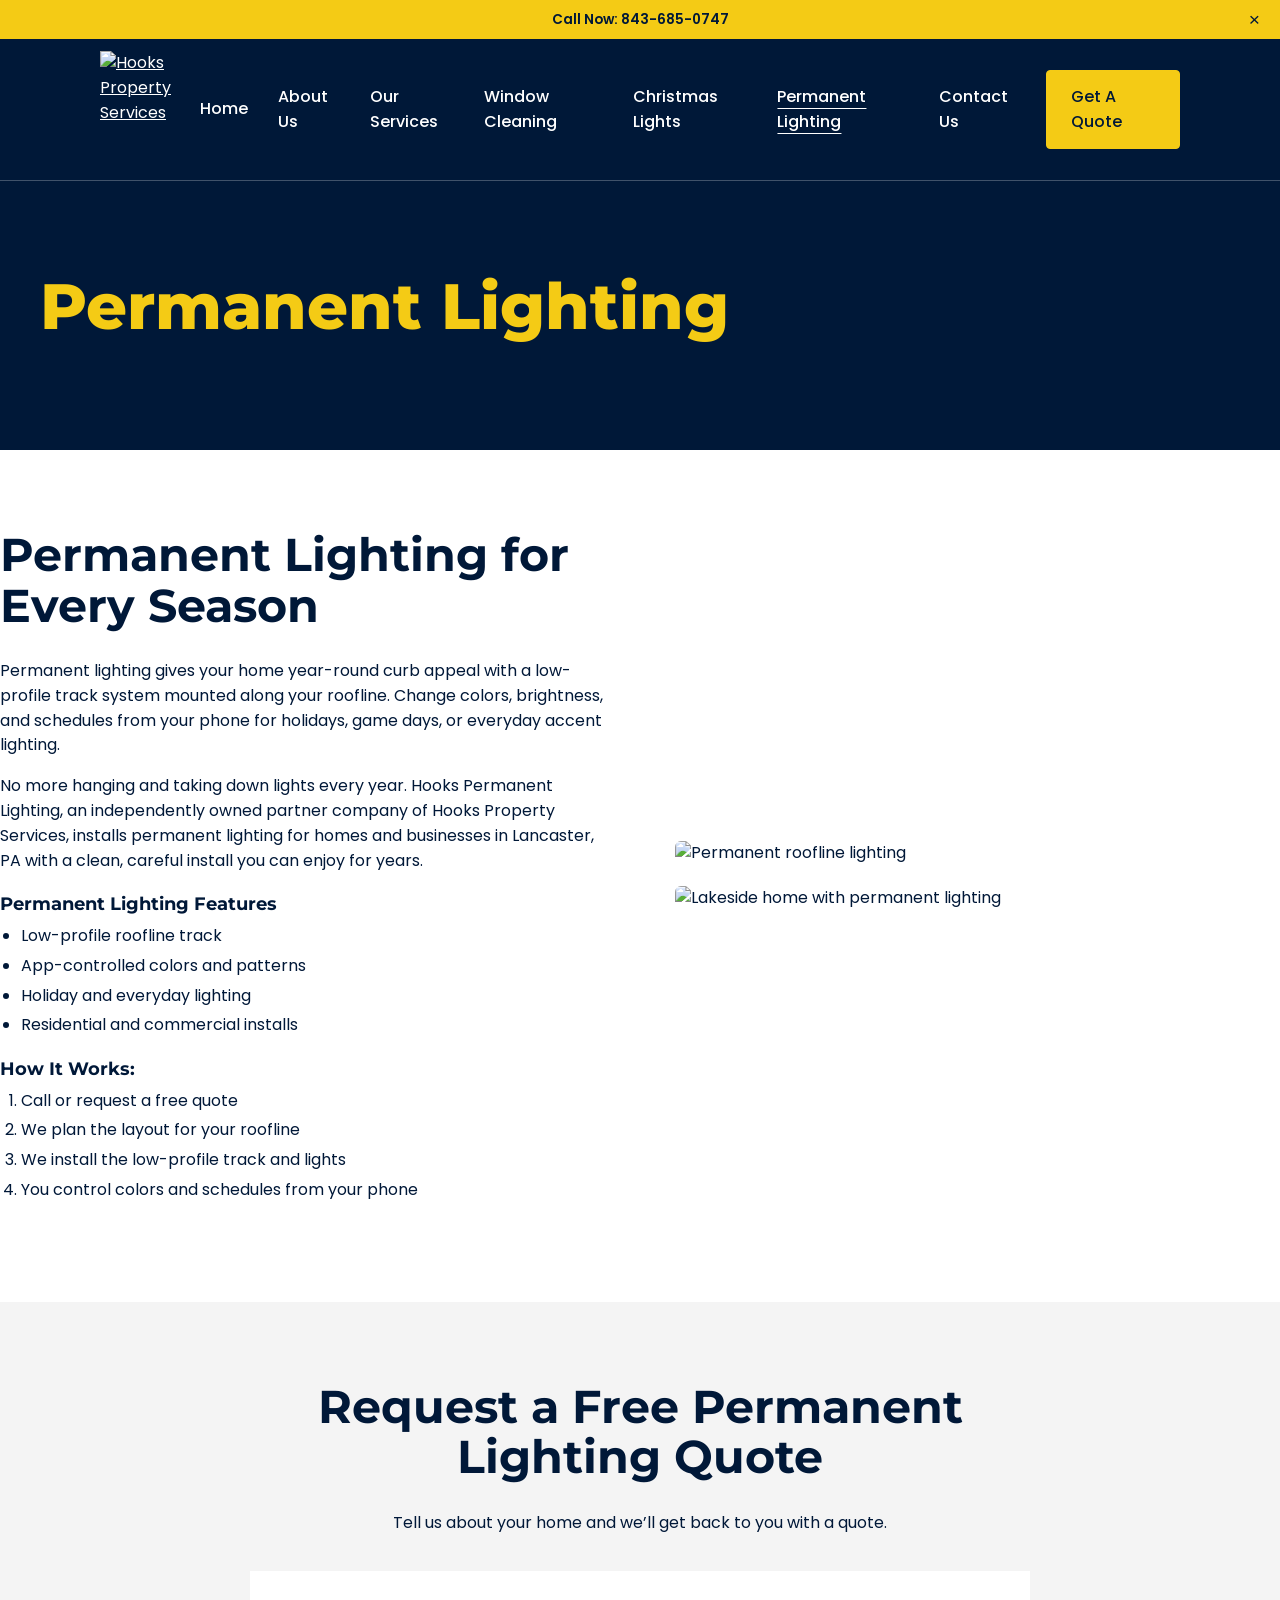
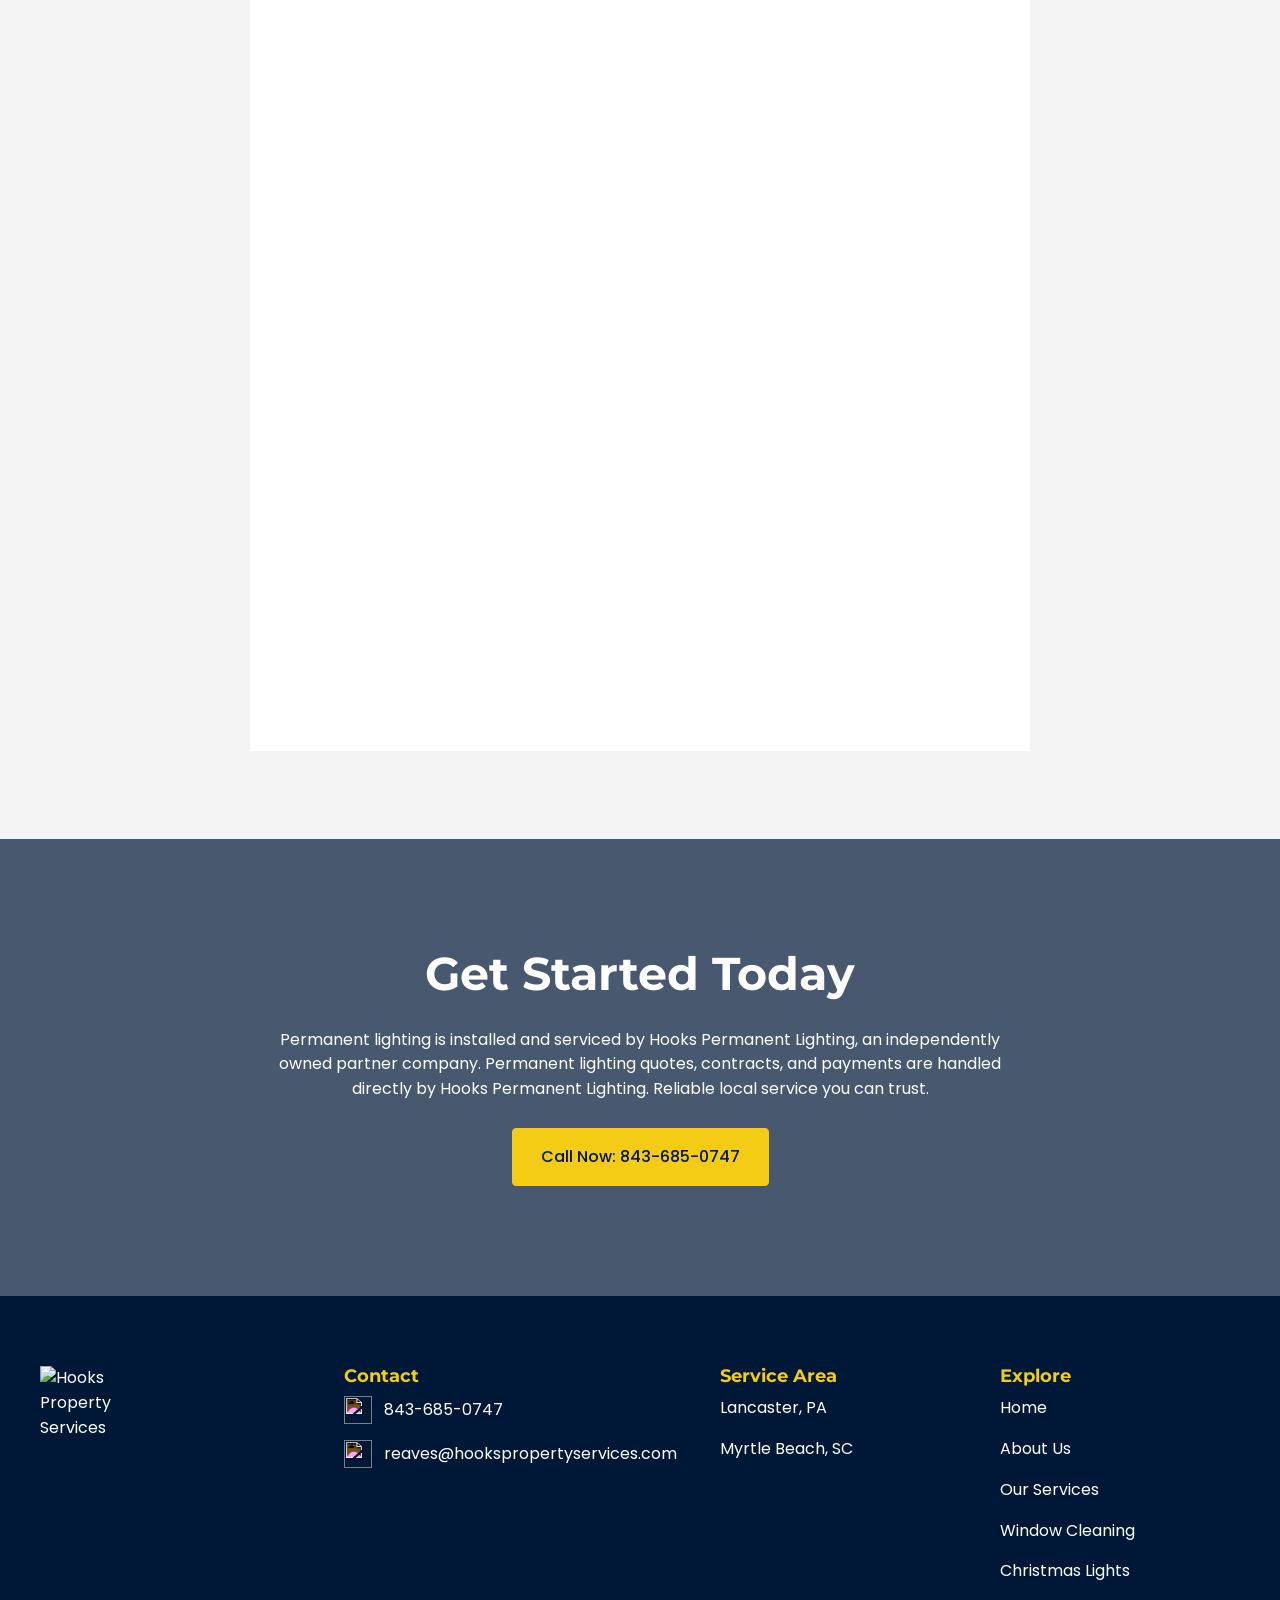
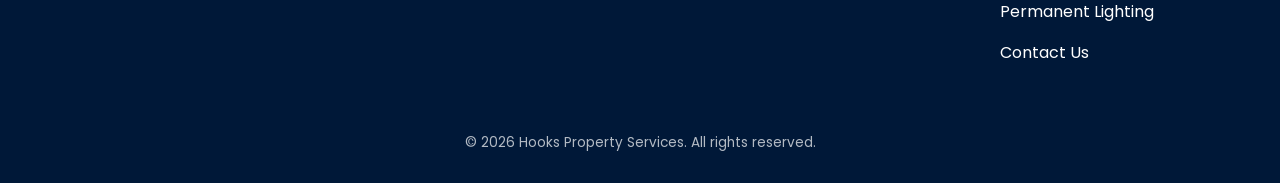
==== permanent-lighting/index.html @ eceb89e4 "Initial commit: static rebuild of hookspropertyservices.com for GitHub Pages Co-Authored-By: Claude " ====
<!doctype html>
<html lang="en-US">
<head>
<meta charset="utf-8">
<meta name="viewport" content="width=device-width, initial-scale=1">
<title>Permanent Lighting Installation | Lancaster, PA — Hooks Property Services</title>
<meta name="description" content="Permanent roofline lighting in Lancaster, PA. App-controlled colors and schedules for holidays, game days, and everyday curb appeal, installed by Hooks Property Services. Call for a free quote.">
<link rel="canonical" href="https://www.hookspropertyservices.com/permanent-lighting">
<link rel="icon" type="image/x-icon" href="../favicon.ico">
<meta property="og:site_name" content="Hooks Property Services">
<meta property="og:title" content="Permanent Lighting Installation | Lancaster, PA — Hooks Property Services">
<meta property="og:url" content="https://www.hookspropertyservices.com/permanent-lighting">
<meta property="og:type" content="website">
<meta property="og:description" content="Permanent roofline lighting in Lancaster, PA. App-controlled colors and schedules for holidays, game days, and everyday curb appeal, installed by Hooks Property Services. Call for a free quote.">
<meta property="og:image" content="https://www.hookspropertyservices.com/assets/logo.png">
<meta name="twitter:card" content="summary">
<meta name="twitter:title" content="Permanent Lighting Installation | Lancaster, PA — Hooks Property Services">
<meta name="twitter:description" content="Permanent roofline lighting in Lancaster, PA. App-controlled colors and schedules for holidays, game days, and everyday curb appeal, installed by Hooks Property Services. Call for a free quote.">
<meta name="twitter:image" content="https://www.hookspropertyservices.com/assets/logo.png">
<link rel="preconnect" href="https://fonts.googleapis.com">
<link rel="preconnect" href="https://fonts.gstatic.com" crossorigin>
<link href="https://fonts.googleapis.com/css2?family=Montserrat:wght@600;700;800&family=Poppins:wght@400;500;600&display=swap" rel="stylesheet">
<link rel="stylesheet" href="../assets/style.css">
<script type="application/ld+json">{"@context":"https://schema.org","@type":"HomeAndConstructionBusiness","name":"Hooks Property Services","url":"https://www.hookspropertyservices.com","telephone":"+1-843-685-0747","email":"reaves@hookspropertyservices.com","areaServed":["Lancaster, PA","Myrtle Beach, SC"]}</script>

</head>
<body class="inner">
<div class="announce" id="announce"><a href="tel:8436850747">Call Now: 843-685-0747</a><button type="button" aria-label="Close Announcement" onclick="document.getElementById('announce').remove()">&times;</button></div>
<header class="site-header">
  <a class="brand" href="../"><img src="../assets/logo.png" alt="Hooks Property Services" width="111" height="130"></a>
  <button class="menu-btn" type="button" aria-label="Menu" aria-expanded="false" onclick="var n=document.getElementById('nav');var o=n.classList.toggle('open');this.setAttribute('aria-expanded',o)">&#9776;</button>
  <nav id="nav"><a href="../">Home</a><a href="../about-us/">About Us</a><a href="../our-services/">Our Services</a><a href="../maintenance-plan/">Window Cleaning</a><a href="../christmas-lights/">Christmas Lights</a><a href="../permanent-lighting/" aria-current="page">Permanent Lighting</a><a href="../contact-us/">Contact Us</a><a class="btn btn-sm" href="../contact-us/">Get A Quote</a></nav>
</header>
<main>

<section class="page-title navy"><div class="wrap"><h1 class="y">Permanent Lighting</h1></div></section>
<section class="wrap two pad">
  <div><h2>Permanent Lighting for Every Season</h2>
  <p>Permanent lighting gives your home year-round curb appeal with a low-profile track system mounted along your roofline. Change colors, brightness, and schedules from your phone for holidays, game days, or everyday accent lighting.</p>
  <p>No more hanging and taking down lights every year. Hooks Permanent Lighting, an independently owned partner company of Hooks Property Services, installs permanent lighting for homes and businesses in Lancaster, PA with a clean, careful install you can enjoy for years.</p>
  <h4>Permanent Lighting Features</h4>
  <ul><li>Low-profile roofline track</li><li>App-controlled colors and patterns</li><li>Holiday and everyday lighting</li><li>Residential and commercial installs</li></ul>
  <h4>How It Works:</h4>
  <ol><li>Call or request a free quote</li><li>We plan the layout for your roofline</li><li>We install the low-profile track and lights</li><li>You control colors and schedules from your phone</li></ol></div>
  <div><img class="photo" src="../assets/permanent-lighting.jpg" alt="Permanent roofline lighting" loading="lazy"><img class="photo" style="margin-top:20px" src="../assets/lakeside-lighting.jpg" alt="Lakeside home with permanent lighting" loading="lazy"></div>
</section>
<section class="gray pad"><div class="wrap narrow"><h2 class="center">Request a Free Permanent Lighting Quote</h2>
  <p class="center">Tell us about your home and we’ll get back to you with a quote.</p><iframe class="flyra" src="https://app.flyra.io/f/piltjcqk?embed=1" title="Request a Free Permanent Lighting Quote" loading="lazy"></iframe></div></section>
<section class="cta" style="background-image:linear-gradient(rgba(0,24,56,.72),rgba(0,24,56,.72)),url('../assets/cta-bg.jpg')">
  <div class="wrap center"><h2>Get Started Today</h2><p>Permanent lighting is installed and serviced by Hooks Permanent Lighting, an independently owned partner company. Permanent lighting quotes, contracts, and payments are handled directly by Hooks Permanent Lighting. Reliable local service you can trust.</p>
  <a class="btn" href="tel:8436850747">Call Now: 843-685-0747</a></div></section>

</main>
<footer class="site-footer">
  <div class="wrap foot-grid">
    <div><img src="../assets/logo.png" alt="Hooks Property Services" width="113" height="132"></div>
    <div><h4>Contact</h4>
      <p class="ic"><img src="../assets/phone-icon.png" alt="" width="28" height="28"><a href="tel:8436850747">843-685-0747</a></p>
      <p class="ic"><img src="../assets/email-icon.png" alt="" width="28" height="28"><a href="mailto:reaves@hookspropertyservices.com">reaves@hookspropertyservices.com</a></p></div>
    <div><h4>Service Area</h4><p>Lancaster, PA</p><p>Myrtle Beach, SC</p></div>
    <div><h4>Explore</h4><p><a href="../">Home</a></p><p><a href="../about-us/">About Us</a></p><p><a href="../our-services/">Our Services</a></p><p><a href="../maintenance-plan/">Window Cleaning</a></p><p><a href="../christmas-lights/">Christmas Lights</a></p><p><a href="../permanent-lighting/">Permanent Lighting</a></p><p><a href="../contact-us/">Contact Us</a></p></div>
  </div>
  <p class="copy">&copy; <span id="yr">2026</span> Hooks Property Services. All rights reserved.</p>
</footer>
<script>document.getElementById('yr').textContent=new Date().getFullYear();</script>

</body>
</html>
---- assets/style.css ----
:root{--yellow:#f4cb15;--navy:#001838;--gray:#f4f4f4;--text:#001838}
*{box-sizing:border-box}
html{scroll-behavior:smooth}
body{margin:0;font-family:'Poppins',system-ui,sans-serif;font-size:16px;line-height:1.55;color:var(--text);background:#fff}
img{max-width:100%;height:auto;display:block}
a{color:inherit}
h1,h2,h3,h4{font-family:'Montserrat',sans-serif;font-weight:700;line-height:1.1;margin:0 0 .6em}
h1{font-size:clamp(2.2rem,5vw,4rem);font-weight:800}
h2{font-size:clamp(1.8rem,3.6vw,2.9rem)}
h3{font-size:1.5rem}h4{font-size:1.1rem;margin-top:1.2em}
p{margin:0 0 1em}
ul,ol{padding-left:1.3em;margin:0 0 1.2em}li{margin:.3em 0}
.wrap{max-width:1300px;margin:0 auto;padding:0 40px}
.narrow{max-width:860px}
.center{text-align:center}
.y{color:var(--yellow)}
.hl{background:linear-gradient(transparent 82%,var(--yellow) 82%)}
.eyebrow{font-size:1.1rem;color:#555;margin-bottom:.4em}
.pad{padding:80px 0}
.gray{background:var(--gray)}
.navy{background:var(--navy);color:#fff}
.two{display:grid;grid-template-columns:1fr 1fr;gap:70px;align-items:center}
.btn{display:inline-block;background:var(--yellow);color:var(--navy);padding:16px 28px;border-radius:4px;font-weight:500;text-decoration:none;border:1px solid var(--yellow);transition:filter .15s}
.btn:hover{filter:brightness(.93)}
.btn-sm{padding:14px 24px}
.btn-ghost{background:transparent;color:var(--yellow)}
.btns{display:flex;gap:30px;flex-wrap:wrap;margin-top:40px}

.announce{background:var(--yellow);text-align:center;font-weight:600;font-size:.85rem;padding:9px 40px;position:relative}
.announce a{text-decoration:none}
.announce button{position:absolute;right:14px;top:50%;transform:translateY(-50%);border:0;background:none;font-size:1.2rem;cursor:pointer;color:var(--navy)}
.site-header{position:absolute;left:0;right:0;z-index:5;display:flex;align-items:center;justify-content:space-between;padding:12px 100px;color:#fff;border-bottom:1px solid rgba(255,255,255,.25)}
body:not(.home) .site-header{position:relative;background:var(--navy)}
.brand img{width:100px;height:auto}
.site-header nav{display:flex;align-items:center;gap:30px}
.site-header nav a{text-decoration:none;font-weight:500;font-size:1rem}
.site-header nav a[aria-current]{text-decoration:underline;text-underline-offset:6px}
.site-header nav a.btn{color:var(--navy)}
.menu-btn{display:none;background:none;border:0;color:#fff;font-size:1.8rem;cursor:pointer}

.hero{min-height:810px;background-size:cover;background-position:center 25%;display:flex;align-items:center;color:#fff;padding-top:130px}
.hero .wrap{width:100%;padding:0 95px;max-width:none}
.hero h1{max-width:700px;color:#fff}
.hero h1 .y{color:var(--yellow)}
.hero p{max-width:580px;font-size:1.05rem;margin-top:60px}
.hero .btn-ghost{padding:14px 28px}
.about{padding:110px 40px}
.frame{position:relative;padding:0 0 38px 38px}
.frame:before{content:"";position:absolute;inset:0 52px 0 0;border:9px solid var(--yellow);border-top-width:9px}
.frame img{position:relative;margin:50px 0 0 62px;width:calc(100% - 114px);border-radius:6px}
.why{padding:90px 0 140px}
.why ul{padding-left:1.3em}
.collage{position:relative;min-height:600px}
.collage .big{position:absolute;right:0;top:0;width:68%;border-radius:6px}
.collage .small{position:absolute;left:0;bottom:0;width:52%;border:14px solid #fff;border-radius:0;background:#fff}
.services{padding:80px 0 100px}
.services h2{margin-bottom:60px}
.cards{display:grid;grid-template-columns:repeat(3,1fr);gap:28px}
.cards article{display:flex;flex-direction:column}
.cards img{width:100%;aspect-ratio:420/316;object-fit:cover;border-radius:4px}
.cards h3{color:var(--yellow);margin:24px 0 12px}
.cards p{flex:1}
.cards .btn{align-self:flex-start}
.reviews{padding:90px 40px}
.faq{padding:90px 0}
details{background:#fff;border-bottom:1px solid #ddd;padding:18px 24px}
summary{cursor:pointer;font-family:'Montserrat',sans-serif;font-weight:600;font-size:1.15rem}
details p{margin:12px 0 0}
.cta{background-size:cover;background-position:center;color:#fff;padding:110px 0;min-height:420px}
.cta h2{color:#fff}.cta p{max-width:760px;margin:0 auto 1.6em}
.page-title{padding:90px 0 70px}
.page-title .lead{font-size:1.15rem;max-width:760px}
.photo{width:100%;border-radius:6px}
.flyra{width:100%;min-height:780px;border:0;margin-top:20px;background:#fff}
.checks{list-style:none;display:grid;grid-template-columns:repeat(2,1fr);gap:10px 40px;max-width:900px;margin:20px auto 50px;padding:0}
.checks li:before{content:"\2713";color:#0a7a3b;font-weight:700;margin-right:10px}
.plans{display:grid;grid-template-columns:1fr 1fr;gap:40px;max-width:1000px;margin:0 auto}
.plan{border:2px solid var(--yellow);border-radius:8px;padding:34px}
.plan h3{margin-bottom:.2em}
.price{list-style:none;padding:0}
.price li{display:flex;justify-content:space-between;gap:20px;padding:12px 0;border-bottom:1px solid #e5e5e5}
.price li span:last-child{text-align:right}
.price small{display:block;color:#555}
.note{color:#555;font-size:.9rem;margin-top:14px}
.ic{display:flex;align-items:center;gap:12px}
.ic img{width:28px;height:28px}
.site-footer{background:var(--navy);color:#fff;padding:70px 0 30px}
.site-footer a{text-decoration:none}.site-footer a:hover{text-decoration:underline}
.foot-grid{display:grid;grid-template-columns:1.1fr 1.4fr 1fr 1fr;gap:40px}
.site-footer h4{color:var(--yellow);margin-top:0}
.site-footer .ic img{filter:invert(1) brightness(2)}
.copy{text-align:center;margin:50px 0 0;font-size:.85rem;opacity:.7}

@media(max-width:1100px){
 .site-header{padding:12px 30px}
 .menu-btn{display:block}
 .site-header nav{display:none;position:absolute;top:100%;left:0;right:0;background:var(--navy);flex-direction:column;align-items:flex-start;padding:20px 30px;gap:18px}
 .site-header nav.open{display:flex}
}
@media(max-width:800px){
 .wrap{padding:0 22px}.pad{padding:50px 0}
 .two,.cards,.plans,.checks,.foot-grid{grid-template-columns:1fr;gap:36px}
 .hero{min-height:680px}.hero .wrap{padding:0 22px}.hero p{margin-top:30px}
 .about{padding:60px 22px}.collage{min-height:480px}
 .btns{gap:16px}
}
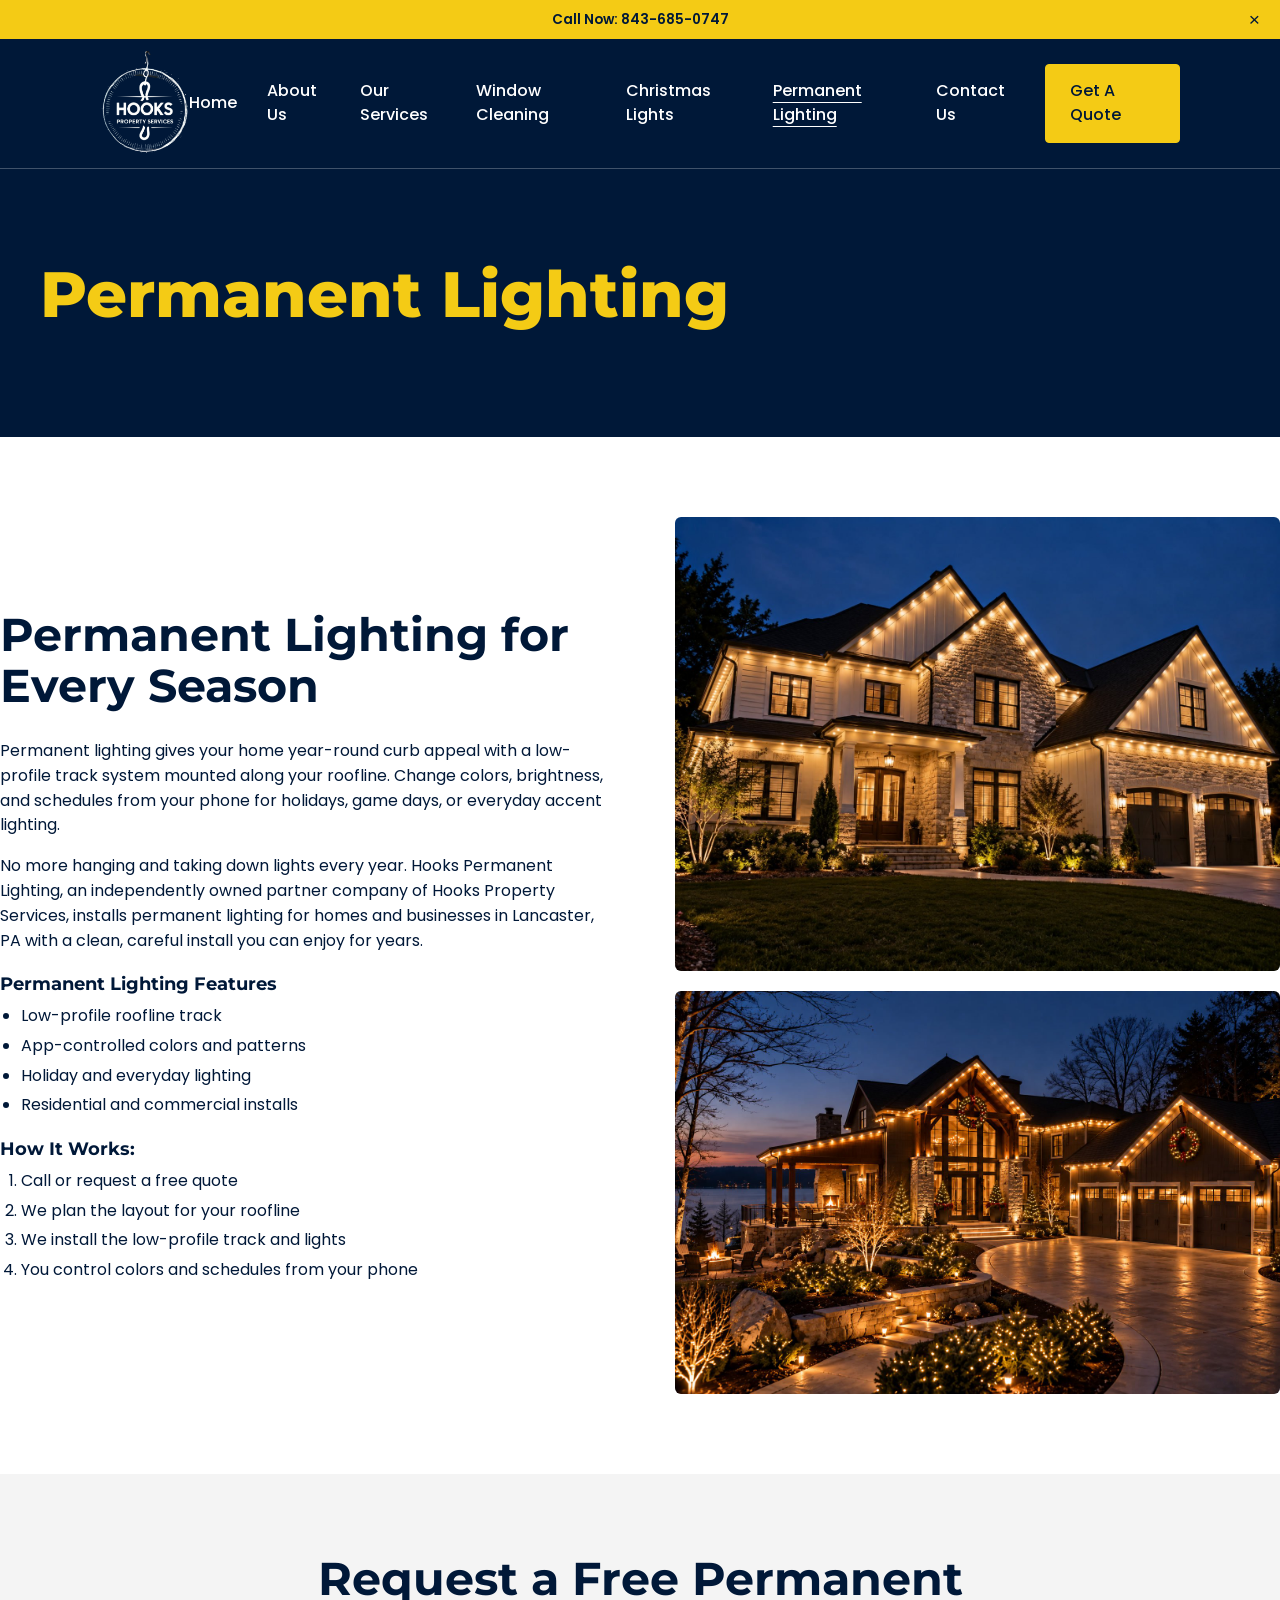
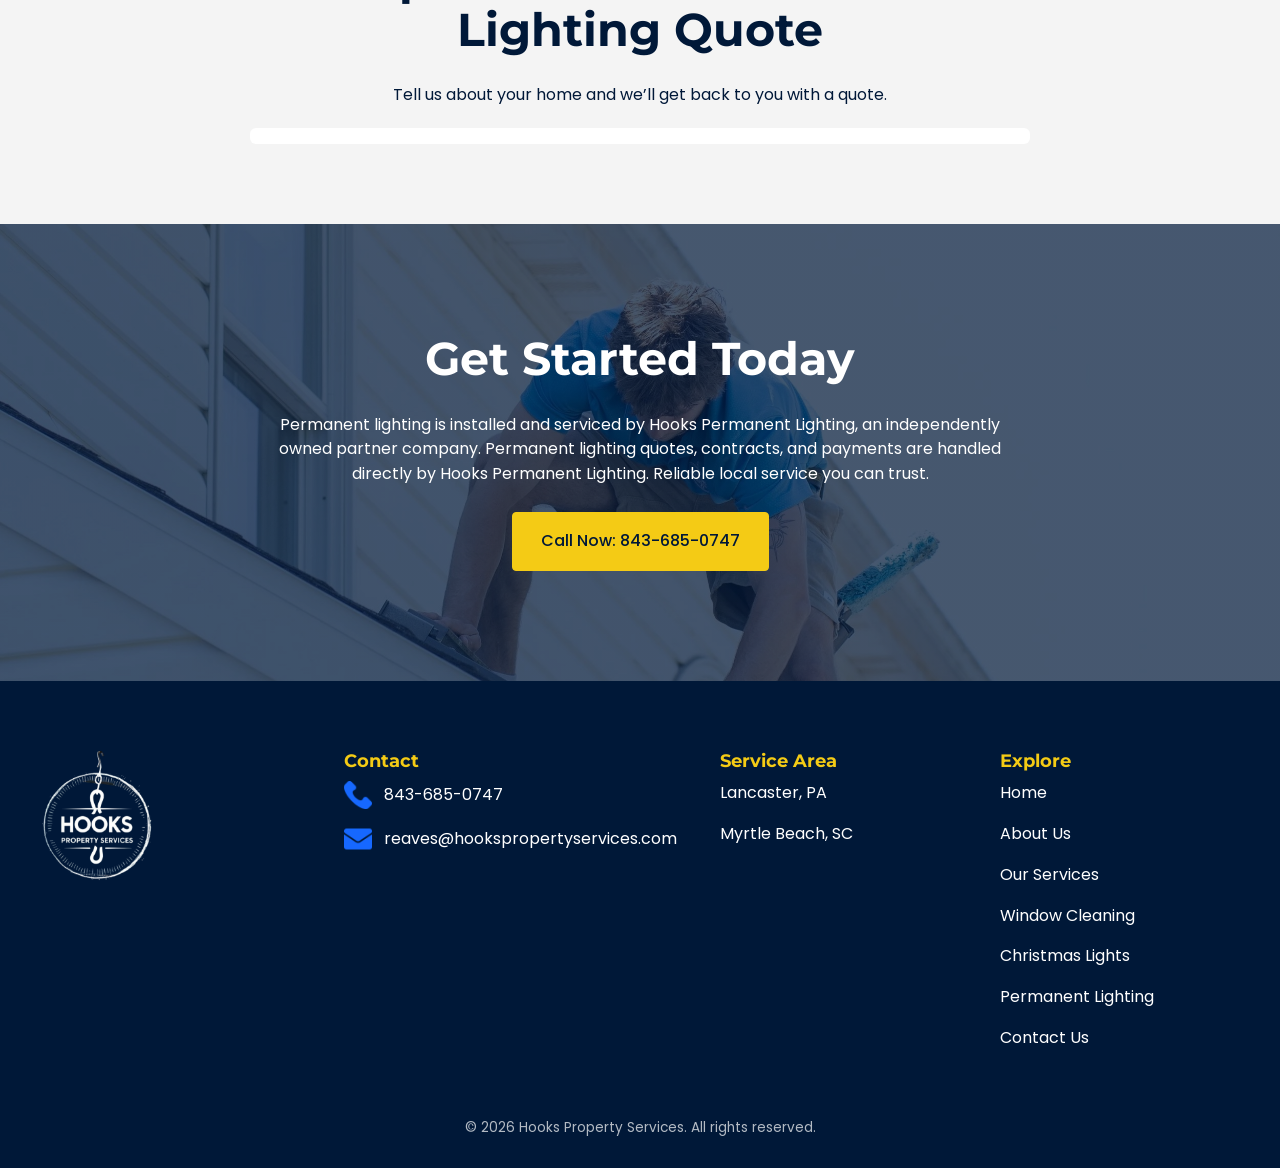
==== commit f6fe9f2e: "Use Jobber request form on permanent lighting page Replaces the shared Flyra iframe with the Jobber " ====
--- a/permanent-lighting/index.html
+++ b/permanent-lighting/index.html
@@ -45,7 +45,7 @@
   <div><img class="photo" src="../assets/permanent-lighting.jpg" alt="Permanent roofline lighting" loading="lazy"><img class="photo" style="margin-top:20px" src="../assets/lakeside-lighting.jpg" alt="Lakeside home with permanent lighting" loading="lazy"></div>
 </section>
 <section class="gray pad"><div class="wrap narrow"><h2 class="center">Request a Free Permanent Lighting Quote</h2>
-  <p class="center">Tell us about your home and we’ll get back to you with a quote.</p><iframe class="flyra" src="https://app.flyra.io/f/piltjcqk?embed=1" title="Request a Free Permanent Lighting Quote" loading="lazy"></iframe></div></section>
+  <p class="center">Tell us about your home and we’ll get back to you with a quote.</p><div class="jobber-form"><div id="5e6214d9-5ba9-47c7-82db-7aa4a62b9021-5330346"></div><link rel="stylesheet" href="https://d3ey4dbjkt2f6s.cloudfront.net/assets/external/work_request_embed.css" media="screen" /><script src="https://d3ey4dbjkt2f6s.cloudfront.net/assets/static_link/work_request_embed_snippet.js" clienthub_id="5e6214d9-5ba9-47c7-82db-7aa4a62b9021-5330346" form_url="https://clienthub.getjobber.com/client_hubs/5e6214d9-5ba9-47c7-82db-7aa4a62b9021/public/work_request/embedded_work_request_form?form_id=5330346"></script></div></div></section>
 <section class="cta" style="background-image:linear-gradient(rgba(0,24,56,.72),rgba(0,24,56,.72)),url('../assets/cta-bg.jpg')">
   <div class="wrap center"><h2>Get Started Today</h2><p>Permanent lighting is installed and serviced by Hooks Permanent Lighting, an independently owned partner company. Permanent lighting quotes, contracts, and payments are handled directly by Hooks Permanent Lighting. Reliable local service you can trust.</p>
   <a class="btn" href="tel:8436850747">Call Now: 843-685-0747</a></div></section>
--- a/assets/style.css
+++ b/assets/style.css
@@ -104,3 +104,4 @@
  .about{padding:60px 22px}.collage{min-height:480px}
  .btns{gap:16px}
 }
+.jobber-form{margin-top:20px;background:#fff;padding:8px;border-radius:6px}
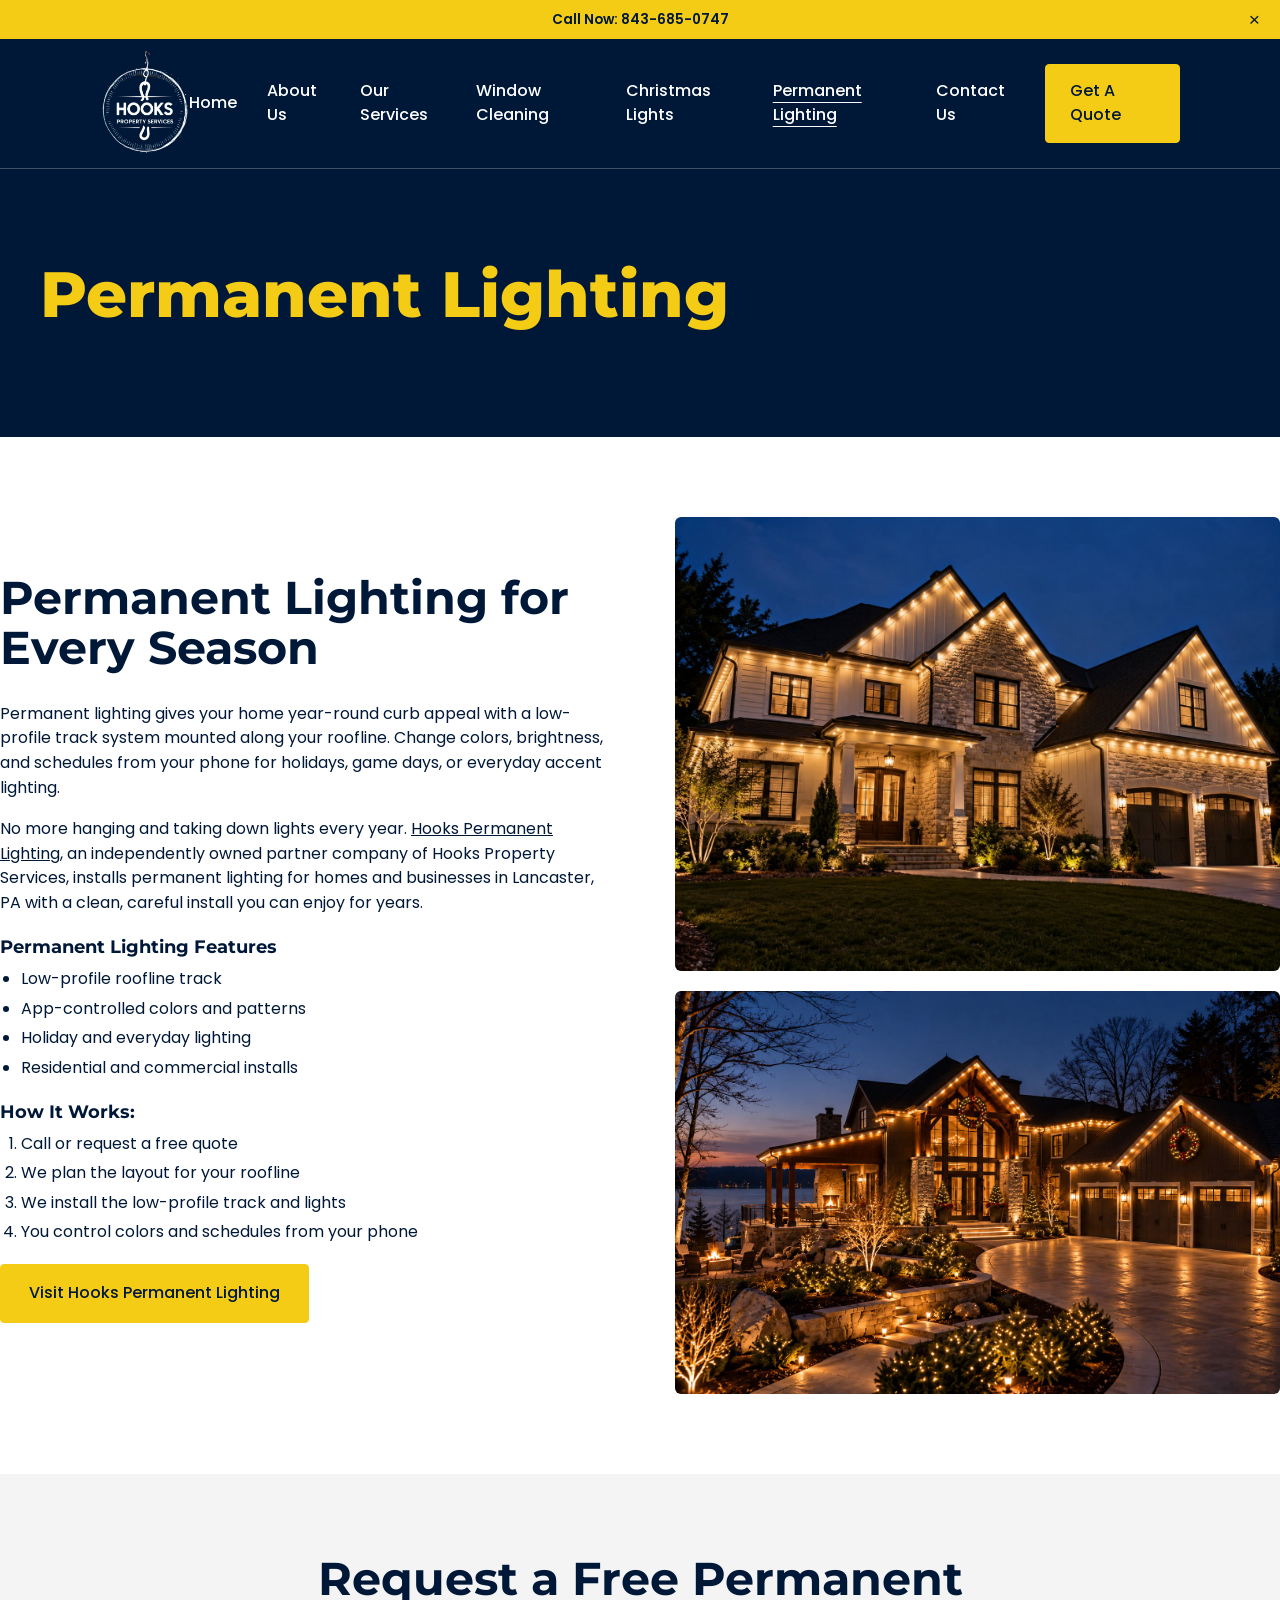
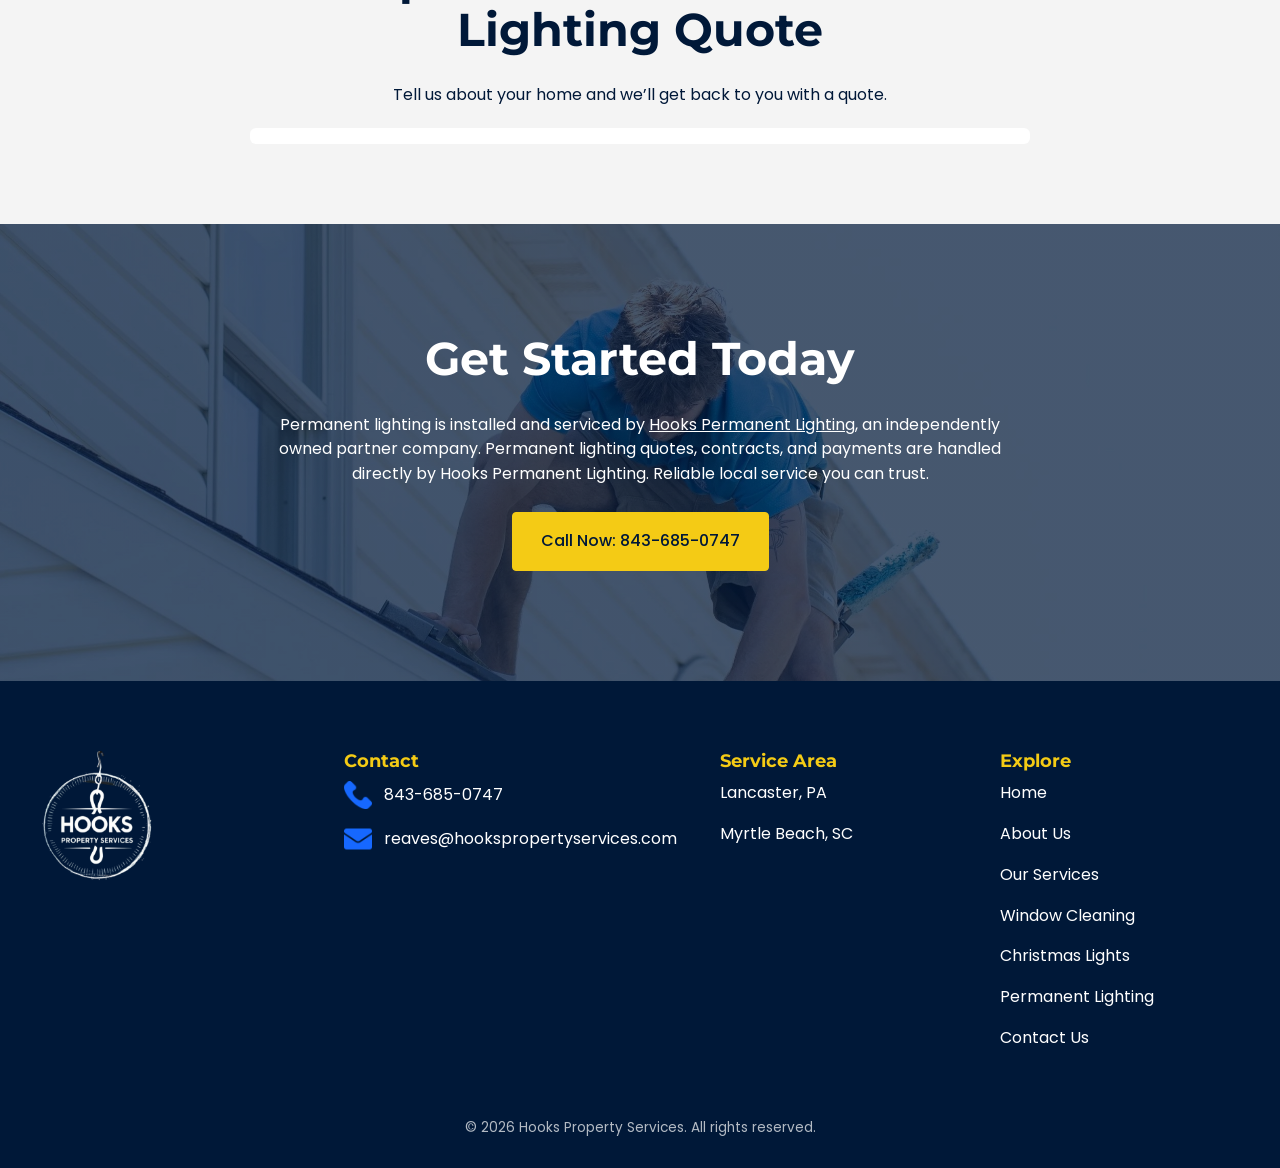
==== commit d0ea817a: "Link permanent lighting page to the new Hooks Permanent Lighting site Co-Authored-By: Claude Sonnet " ====
--- a/permanent-lighting/index.html
+++ b/permanent-lighting/index.html
@@ -37,17 +37,18 @@
 <section class="wrap two pad">
   <div><h2>Permanent Lighting for Every Season</h2>
   <p>Permanent lighting gives your home year-round curb appeal with a low-profile track system mounted along your roofline. Change colors, brightness, and schedules from your phone for holidays, game days, or everyday accent lighting.</p>
-  <p>No more hanging and taking down lights every year. Hooks Permanent Lighting, an independently owned partner company of Hooks Property Services, installs permanent lighting for homes and businesses in Lancaster, PA with a clean, careful install you can enjoy for years.</p>
+  <p>No more hanging and taking down lights every year. <a href="https://www.hookspermanentlighting.com/">Hooks Permanent Lighting</a>, an independently owned partner company of Hooks Property Services, installs permanent lighting for homes and businesses in Lancaster, PA with a clean, careful install you can enjoy for years.</p>
   <h4>Permanent Lighting Features</h4>
   <ul><li>Low-profile roofline track</li><li>App-controlled colors and patterns</li><li>Holiday and everyday lighting</li><li>Residential and commercial installs</li></ul>
   <h4>How It Works:</h4>
-  <ol><li>Call or request a free quote</li><li>We plan the layout for your roofline</li><li>We install the low-profile track and lights</li><li>You control colors and schedules from your phone</li></ol></div>
+  <ol><li>Call or request a free quote</li><li>We plan the layout for your roofline</li><li>We install the low-profile track and lights</li><li>You control colors and schedules from your phone</li></ol>
+  <p><a class="btn" href="https://www.hookspermanentlighting.com/">Visit Hooks Permanent Lighting</a></p></div>
   <div><img class="photo" src="../assets/permanent-lighting.jpg" alt="Permanent roofline lighting" loading="lazy"><img class="photo" style="margin-top:20px" src="../assets/lakeside-lighting.jpg" alt="Lakeside home with permanent lighting" loading="lazy"></div>
 </section>
 <section class="gray pad"><div class="wrap narrow"><h2 class="center">Request a Free Permanent Lighting Quote</h2>
   <p class="center">Tell us about your home and we’ll get back to you with a quote.</p><div class="jobber-form"><div id="5e6214d9-5ba9-47c7-82db-7aa4a62b9021-5330346"></div><link rel="stylesheet" href="https://d3ey4dbjkt2f6s.cloudfront.net/assets/external/work_request_embed.css" media="screen" /><script src="https://d3ey4dbjkt2f6s.cloudfront.net/assets/static_link/work_request_embed_snippet.js" clienthub_id="5e6214d9-5ba9-47c7-82db-7aa4a62b9021-5330346" form_url="https://clienthub.getjobber.com/client_hubs/5e6214d9-5ba9-47c7-82db-7aa4a62b9021/public/work_request/embedded_work_request_form?form_id=5330346"></script></div></div></section>
 <section class="cta" style="background-image:linear-gradient(rgba(0,24,56,.72),rgba(0,24,56,.72)),url('../assets/cta-bg.jpg')">
-  <div class="wrap center"><h2>Get Started Today</h2><p>Permanent lighting is installed and serviced by Hooks Permanent Lighting, an independently owned partner company. Permanent lighting quotes, contracts, and payments are handled directly by Hooks Permanent Lighting. Reliable local service you can trust.</p>
+  <div class="wrap center"><h2>Get Started Today</h2><p>Permanent lighting is installed and serviced by <a href="https://www.hookspermanentlighting.com/">Hooks Permanent Lighting</a>, an independently owned partner company. Permanent lighting quotes, contracts, and payments are handled directly by Hooks Permanent Lighting. Reliable local service you can trust.</p>
   <a class="btn" href="tel:8436850747">Call Now: 843-685-0747</a></div></section>
 
 </main>
